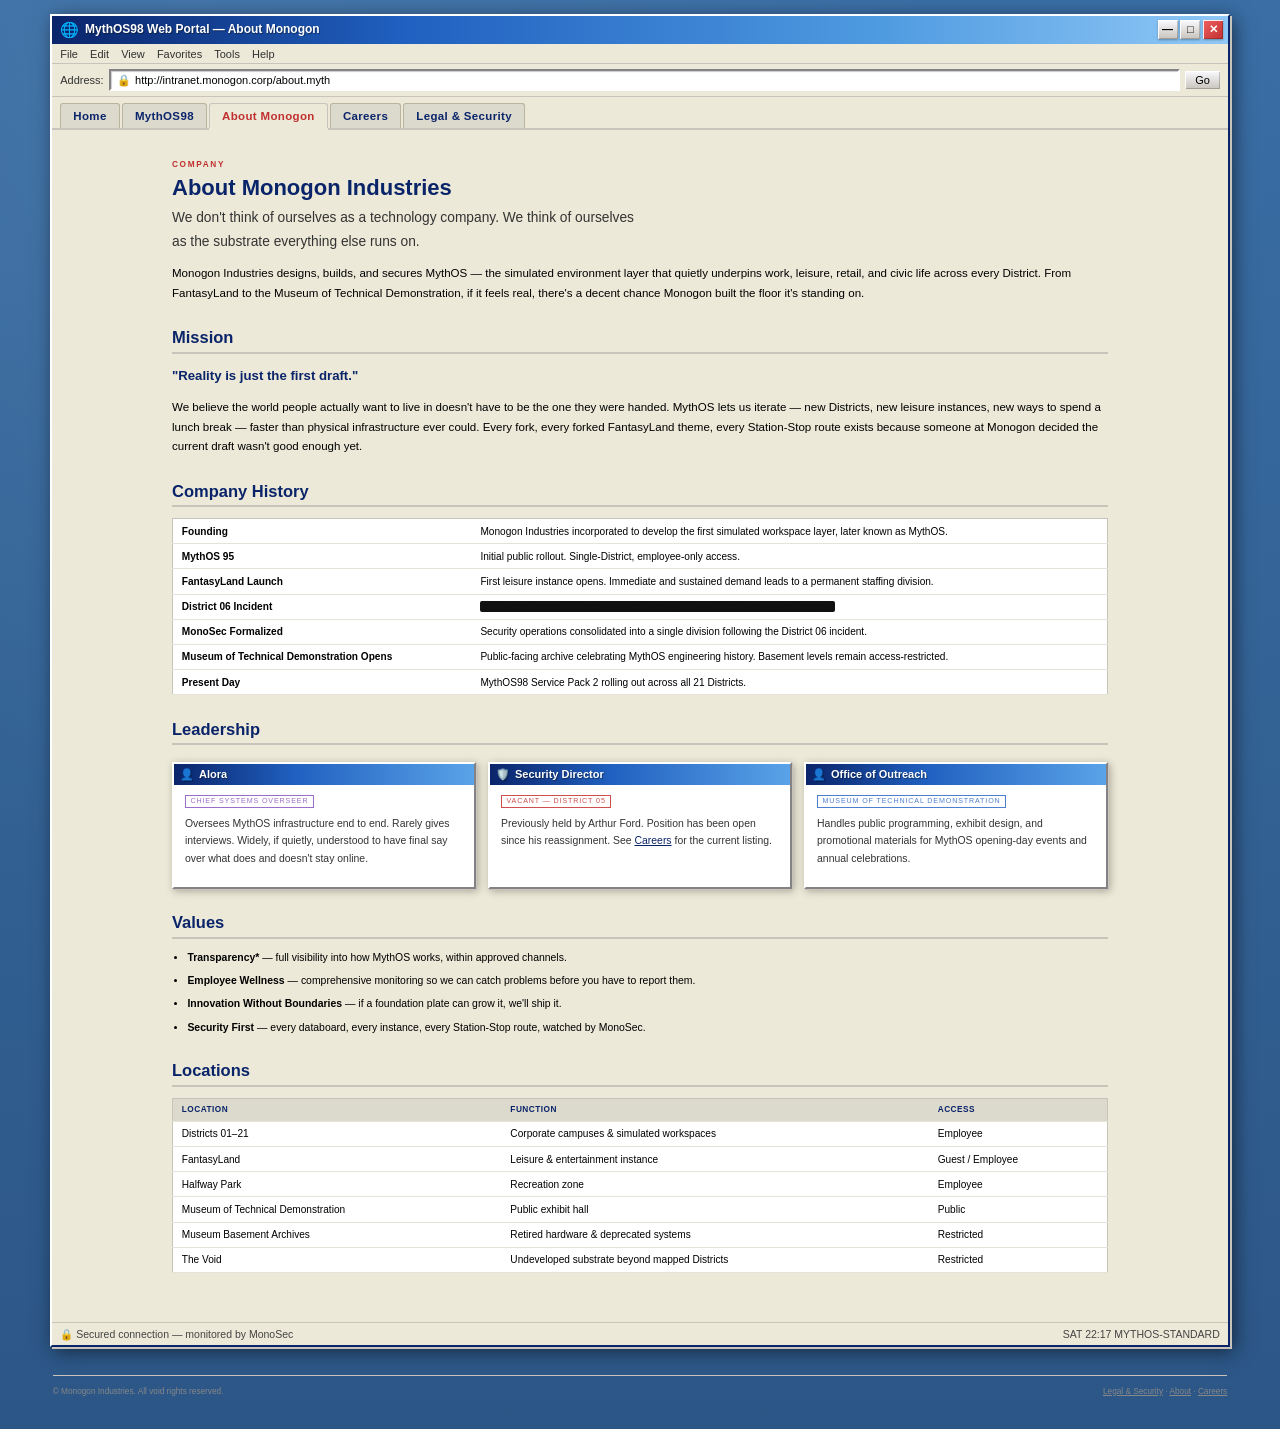
==== docs/about.html @ 201393cd "initial commit" ====
<!DOCTYPE html>
<html lang="en" data-theme="myth98">
<head>
  <meta charset="UTF-8">
  <meta name="viewport" content="width=device-width, initial-scale=1.0">
  <title>About // Monogon Industries</title>
  <meta name="description" content="About Monogon Industries — company history, leadership, values, and locations.">
  <link rel="icon" type="image/x-icon" href="favicon.ico">
  <link rel="stylesheet" href="css/style.css">
</head>
<body>
  <div class="os-window">

    <div class="myth98-titlebar">
      <span class="myth98-titlebar-icon">&#127760;</span>
      <span class="myth98-titlebar-text">MythOS98 Web Portal — About Monogon</span>
      <div class="myth98-titlebar-buttons" aria-hidden="true">
        <span class="myth98-btn">&#x2014;</span>
        <span class="myth98-btn">&#x25A1;</span>
        <span class="myth98-btn myth98-btn-close">&#x2715;</span>
      </div>
    </div>

    <div class="menu-bar" aria-hidden="true">
      <span>File</span><span>Edit</span><span>View</span><span>Favorites</span><span>Tools</span><span>Help</span>
    </div>

    <div class="address-bar">
      <span class="address-bar-label">Address:</span>
      <div class="address-bar-field">
        <span class="lock">&#128274;</span>
        <span class="url">http://intranet.monogon.corp/about.myth</span>
      </div>
      <button class="address-bar-go" tabindex="-1" aria-hidden="true">Go</button>
    </div>

    <nav class="site-nav">
      <a href="index.html">Home</a>
      <a href="mythos98.html">MythOS98</a>
      <a href="about.html" class="active">About Monogon</a>
      <a href="careers.html">Careers</a>
      <a href="legal.html">Legal &amp; Security</a>
    </nav>

    <div class="os-content">
      <div class="page-inner">

        <span class="eyebrow">Company</span>
        <h1>About Monogon Industries</h1>
        <p class="lede">We don't think of ourselves as a technology company. We think of ourselves as the substrate everything else runs on.</p>
        <p>Monogon Industries designs, builds, and secures MythOS — the simulated environment layer that quietly underpins work, leisure, retail, and civic life across every District. From FantasyLand to the Museum of Technical Demonstration, if it feels real, there's a decent chance Monogon built the floor it's standing on.</p>

        <h2>Mission</h2>
        <p style="font-size:1.2rem;color:#0A246A;font-weight:bold;">"Reality is just the first draft."</p>
        <p>We believe the world people actually want to live in doesn't have to be the one they were handed. MythOS lets us iterate — new Districts, new leisure instances, new ways to spend a lunch break — faster than physical infrastructure ever could. Every fork, every forked FantasyLand theme, every Station-Stop route exists because someone at Monogon decided the current draft wasn't good enough yet.</p>

        <h2>Company History</h2>
        <table class="data-table">
          <tbody>
            <tr><td style="white-space:nowrap;font-weight:bold;">Founding</td><td>Monogon Industries incorporated to develop the first simulated workspace layer, later known as MythOS.</td></tr>
            <tr><td style="white-space:nowrap;font-weight:bold;">MythOS 95</td><td>Initial public rollout. Single-District, employee-only access.</td></tr>
            <tr><td style="white-space:nowrap;font-weight:bold;">FantasyLand Launch</td><td>First leisure instance opens. Immediate and sustained demand leads to a permanent staffing division.</td></tr>
            <tr><td style="white-space:nowrap;font-weight:bold;">District 06 Incident</td><td><span class="redact">an internal research office vanishes overnight; MonoSec investigation ongoing</span></td></tr>
            <tr><td style="white-space:nowrap;font-weight:bold;">MonoSec Formalized</td><td>Security operations consolidated into a single division following the District 06 incident.</td></tr>
            <tr><td style="white-space:nowrap;font-weight:bold;">Museum of Technical Demonstration Opens</td><td>Public-facing archive celebrating MythOS engineering history. Basement levels remain access-restricted.</td></tr>
            <tr><td style="white-space:nowrap;font-weight:bold;">Present Day</td><td>MythOS98 Service Pack 2 rolling out across all 21 Districts.</td></tr>
          </tbody>
        </table>

        <h2>Leadership</h2>
        <div class="card-grid">
          <article class="tile">
            <div class="tile-titlebar"><span>&#128100;</span><span>Alora</span></div>
            <div class="tile-body">
              <span class="tile-tag" style="color:#9b6ec8;">Chief Systems Overseer</span>
              <p>Oversees MythOS infrastructure end to end. Rarely gives interviews. Widely, if quietly, understood to have final say over what does and doesn't stay online.</p>
            </div>
          </article>
          <article class="tile">
            <div class="tile-titlebar"><span>&#128737;&#65039;</span><span>Security Director</span></div>
            <div class="tile-body">
              <span class="tile-tag" style="color:#cf4e4e;">Vacant — District 05</span>
              <p>Previously held by Arthur Ford. Position has been open since his reassignment. See <a class="textlink" href="careers.html">Careers</a> for the current listing.</p>
            </div>
          </article>
          <article class="tile">
            <div class="tile-titlebar"><span>&#128100;</span><span>Office of Outreach</span></div>
            <div class="tile-body">
              <span class="tile-tag" style="color:#4e7fcf;">Museum of Technical Demonstration</span>
              <p>Handles public programming, exhibit design, and promotional materials for MythOS opening-day events and annual celebrations.</p>
            </div>
          </article>
        </div>

        <h2>Values</h2>
        <ul class="plain">
          <li><strong>Transparency*</strong> — full visibility into how MythOS works, within approved channels.</li>
          <li><strong>Employee Wellness</strong> — comprehensive monitoring so we can catch problems before you have to report them.</li>
          <li><strong>Innovation Without Boundaries</strong> — if a foundation plate can grow it, we'll ship it.</li>
          <li><strong>Security First</strong> — every databoard, every instance, every Station-Stop route, watched by MonoSec.</li>
        </ul>

        <h2>Locations</h2>
        <table class="data-table">
          <thead><tr><th>Location</th><th>Function</th><th>Access</th></tr></thead>
          <tbody>
            <tr><td>Districts 01–21</td><td>Corporate campuses &amp; simulated workspaces</td><td>Employee</td></tr>
            <tr><td>FantasyLand</td><td>Leisure &amp; entertainment instance</td><td>Guest / Employee</td></tr>
            <tr><td>Halfway Park</td><td>Recreation zone</td><td>Employee</td></tr>
            <tr><td>Museum of Technical Demonstration</td><td>Public exhibit hall</td><td>Public</td></tr>
            <tr><td>Museum Basement Archives</td><td>Retired hardware &amp; deprecated systems</td><td>Restricted</td></tr>
            <tr><td>The Void</td><td>Undeveloped substrate beyond mapped Districts</td><td>Restricted</td></tr>
          </tbody>
        </table>

      </div>
    </div>

    <div class="status-bar">
      <span class="status-item">&#128274; Secured connection — monitored by MonoSec</span>
      <span class="status-sep"></span>
      <span class="status-item" data-clock>MYTHOS-STANDARD</span>
    </div>

  </div>

  <footer style="max-width:var(--window-max-w);margin:0.75rem auto 0;padding:0 0.25rem;">
    <div class="legal-strip">
      <span>&copy; Monogon Industries. All void rights reserved.</span>
      <span>
        <a href="legal.html">Legal &amp; Security</a> ·
        <a href="about.html">About</a> ·
        <a href="careers.html">Careers</a>
      </span>
    </div>
  </footer>

  <script src="js/app.js"></script>
</body>
</html>
---- docs/css/style.css ----
/* ── Fonts ────────────────────────────────────────────────────── */
@font-face {
  font-family: 'Code Pro LC';
  src: url('../assets/Code Pro LC.otf') format('opentype');
  font-weight: normal;
  font-style: normal;
}

/* ── Reset & Base ─────────────────────────────────────────────── */
*, *::before, *::after { box-sizing: border-box; margin: 0; padding: 0; }

/* ── MythOS98 theme ───────────────────────────────────────────── */
:root {
  --bg:        #3A6EA5;
  --bg-alt:    #ECE9D8;
  --border:    #848284;
  --text:      #000000;
  --text-dim:  #6B6B6B;
  --accent:    #0A246A;
  --link:      #0A246A;
  --danger:    #C03030;
  --ok:        #2E7D32;

  --font-ui:   Tahoma, 'Trebuchet MS', 'MS Sans Serif', sans-serif;
  --font-body: 'Code Pro LC', monospace;

  --window-max-w: 1180px;
}

html { font-size: 11px; scroll-behavior: smooth; }

body {
  background: var(--bg);
  background-image:
    radial-gradient(circle at 15% 8%, rgba(255,255,255,0.06), transparent 45%),
    linear-gradient(180deg, #3A6EA5 0%, #2C5686 100%);
  color: var(--text);
  font-family: var(--font-ui);
  min-height: 100vh;
  padding: 1.25rem 1rem 3rem;
}

a { color: inherit; text-decoration: none; }

/* ── Utility ──────────────────────────────────────────────────── */
.hidden { display: none !important; }
.sr-only {
  position: absolute; width: 1px; height: 1px;
  clip: rect(0,0,0,0); overflow: hidden;
}

/* ───────────────────────────────────────────────────────────────
   WINDOW CHROME — the whole site lives inside one browser window
   ─────────────────────────────────────────────────────────────── */
.os-window {
  max-width: var(--window-max-w);
  margin: 0 auto;
  border: 2px solid;
  border-color: #FFFFFF #0A246A #0A246A #FFFFFF;
  box-shadow: 2px 2px 0 #C8C4BC, 4px 4px 18px rgba(0,0,0,0.55);
  background: var(--bg-alt);
}

.myth98-titlebar {
  display: flex;
  align-items: center;
  gap: 6px;
  padding: 4px 5px 5px 8px;
  background: linear-gradient(to right, #0A246A 0%, #2060C0 30%, #4E9AE0 70%, #90C8F6 100%);
  user-select: none;
}

.myth98-titlebar-icon { font-size: 15px; line-height: 1; }

.myth98-titlebar-text {
  flex: 1;
  min-width: 0;
  color: #FFFFFF;
  font-size: 12px;
  font-weight: bold;
  text-shadow: 1px 1px 1px rgba(0,0,0,0.4);
  white-space: nowrap;
  overflow: hidden;
  text-overflow: ellipsis;
}

.myth98-titlebar-buttons { display: flex; gap: 0.25rem; flex-shrink: 0; }

.myth98-btn {
  width: 20px;
  height: 19px;
  display: inline-flex;
  align-items: center;
  justify-content: center;
  background: linear-gradient(to bottom, #FAFAFF 0%, #C8C4BC 100%);
  border: none;
  color: #000;
  font-size: 11px;
  font-weight: bold;
  line-height: 1;
  cursor: default;
  box-shadow:
    inset 1px 1px 0 rgba(255,255,255,0.9),
    inset -1px -1px 0 rgba(0,0,0,0.2),
    0 1px 2px rgba(0,0,0,0.3);
}

.myth98-btn-close {
  background: linear-gradient(135deg, #F06060 0%, #C03030 100%);
  color: #FFFFFF;
}

/* Menu bar (decorative — File / Edit / View ...) */
.menu-bar {
  display: flex;
  gap: 1.1rem;
  padding: 0.35rem 0.75rem;
  background: var(--bg-alt);
  border-bottom: 1px solid #C8C4BC;
  font-size: 11px;
  color: #333;
  user-select: none;
}
.menu-bar span:hover { text-decoration: underline; cursor: default; }

/* Address bar */
.address-bar {
  display: flex;
  align-items: center;
  gap: 0.5rem;
  padding: 0.4rem 0.75rem;
  background: var(--bg-alt);
  border-bottom: 1px solid #C8C4BC;
}
.address-bar-label {
  font-size: 11px;
  color: #333;
  flex-shrink: 0;
}
.address-bar-field {
  flex: 1;
  display: flex;
  align-items: center;
  gap: 0.4rem;
  background: #FFFFFF;
  border: 2px solid;
  border-color: #848284 #FFFFFF #FFFFFF #848284;
  box-shadow: inset 1px 1px 1px rgba(0,0,0,0.2);
  padding: 0.25rem 0.5rem;
  font-size: 11px;
  color: #000;
  min-width: 0;
}
.address-bar-field .lock { flex-shrink: 0; }
.address-bar-field span.url { overflow: hidden; text-overflow: ellipsis; white-space: nowrap; }
.address-bar-go {
  flex-shrink: 0;
  background: linear-gradient(to bottom, #FAFAFF 0%, #C8C4BC 100%);
  border: none;
  padding: 0.3rem 0.9rem;
  font-size: 11px;
  font-family: var(--font-ui);
  box-shadow:
    inset 1px 1px 0 rgba(255,255,255,0.9),
    inset -1px -1px 0 rgba(0,0,0,0.2);
  cursor: default;
}

/* Nav — the actual functional navigation, styled as browser tabs */
.site-nav {
  display: flex;
  gap: 2px;
  padding: 0.6rem 0.75rem 0;
  background: var(--bg-alt);
  flex-wrap: wrap;
}
.site-nav a {
  display: inline-block;
  padding: 0.55rem 1.1rem 0.5rem;
  font-size: 11.5px;
  font-weight: bold;
  letter-spacing: 0.03em;
  color: #0A246A;
  background: #DCD9CD;
  border: 1px solid #B8B49E;
  border-bottom: none;
  border-radius: 3px 3px 0 0;
}
.site-nav a:hover { background: #E8E5D8; }
.site-nav a.active {
  background: var(--bg-alt);
  border-color: #C8C4BC;
  color: #C03030;
  box-shadow: 0 2px 0 var(--bg-alt);
  position: relative;
  z-index: 1;
}

/* ── Content shell ────────────────────────────────────────────── */
.os-content {
  background: var(--bg-alt);
  border-top: 2px solid #C8C4BC;
  min-height: 60vh;
}

.page-inner {
  max-width: 980px;
  margin: 0 auto;
  padding: 2.5rem 2rem 3rem;
}

/* Status bar footer */
.status-bar {
  display: flex;
  align-items: center;
  gap: 1.25rem;
  padding: 0.4rem 0.75rem;
  background: var(--bg-alt);
  border-top: 1px solid #C8C4BC;
  font-size: 10.5px;
  color: #444;
}
.status-bar .status-sep { flex: 1; }
.status-bar .status-item { display: flex; align-items: center; gap: 0.3rem; }

/* ── Logo / brand block used in hero + header ────────────────── */
.brand-row {
  display: flex;
  align-items: center;
  gap: 1rem;
}
.brand-row img { height: 46px; width: auto; opacity: 0.92; }

/* ── Typography ───────────────────────────────────────────────── */
h1, h2, h3 { font-family: var(--font-ui); color: #0A246A; }
h1 { font-size: 2rem; margin-bottom: 0.5rem; }
h2 { font-size: 1.5rem; margin: 2.25rem 0 1rem; padding-bottom: 0.4rem; border-bottom: 2px solid #C8C4BC; }
h3 { font-size: 1.15rem; margin-bottom: 0.5rem; }

p { line-height: 1.7; margin-bottom: 1rem; font-size: 1.05rem; }

.eyebrow {
  display: inline-block;
  font-size: 0.75rem;
  letter-spacing: 0.2em;
  text-transform: uppercase;
  color: #C03030;
  font-weight: bold;
  margin-bottom: 0.5rem;
}

.lede {
  font-size: 1.25rem;
  color: #333;
  max-width: 62ch;
}

a.textlink { color: var(--link); text-decoration: underline; }
a.textlink:hover { color: var(--danger); }

/* ── Hero ─────────────────────────────────────────────────────── */
.hero {
  display: flex;
  flex-wrap: wrap;
  gap: 2rem;
  align-items: center;
  padding: 1rem 0 2.5rem;
  border-bottom: 2px solid #C8C4BC;
  margin-bottom: 2rem;
}
.hero-copy { flex: 1 1 380px; }
.hero-art {
  flex: 0 0 auto;
  width: 220px;
  height: 220px;
  display: flex;
  align-items: center;
  justify-content: center;
  background:
    radial-gradient(circle, rgba(10,36,106,0.08) 0%, transparent 70%),
    var(--bg-alt);
  border: 1px solid #C8C4BC;
}
.hero-art img { width: 70%; filter: drop-shadow(0 4px 10px rgba(10,36,106,0.35)) invert(1); opacity: 0.85; }

.btn-row { display: flex; gap: 0.75rem; flex-wrap: wrap; margin-top: 1.5rem; }
.btn {
  display: inline-flex;
  align-items: center;
  gap: 0.4rem;
  padding: 0.6rem 1.3rem;
  font-family: var(--font-ui);
  font-size: 0.95rem;
  font-weight: bold;
  background: linear-gradient(to bottom, #FAFAFF 0%, #C8C4BC 100%);
  border: none;
  border-radius: 3px;
  color: #0A246A;
  cursor: pointer;
  box-shadow:
    inset 1px 1px 0 rgba(255,255,255,0.9),
    inset -1px -1px 0 rgba(0,0,0,0.2),
    0 1px 2px rgba(0,0,0,0.3);
}
.btn:hover { background: linear-gradient(to bottom, #FFFFFF 0%, #DDD8D0 100%); }
.btn-primary {
  background: linear-gradient(to bottom, #4E9AE0 0%, #0A246A 100%);
  color: #fff;
  text-shadow: 1px 1px 1px rgba(0,0,0,0.4);
}
.btn-primary:hover { background: linear-gradient(to bottom, #6AB0F2 0%, #12308A 100%); }
.btn[disabled], .btn.disabled {
  opacity: 0.55;
  cursor: default;
  pointer-events: none;
}

/* ── Cards / grid ─────────────────────────────────────────────── */
.card-grid {
  display: grid;
  grid-template-columns: repeat(auto-fill, minmax(260px, 1fr));
  gap: 1.1rem;
  margin: 1.5rem 0;
}

.tile {
  display: flex;
  flex-direction: column;
  border: 2px solid;
  border-color: #FFFFFF #848284 #848284 #FFFFFF;
  box-shadow: 1px 1px 0 #C8C4BC, 2px 2px 8px rgba(0,0,0,0.3);
  background: #fff;
  overflow: hidden;
}
.tile-titlebar {
  display: flex;
  align-items: center;
  gap: 5px;
  padding: 4px 6px;
  background: linear-gradient(to right, #0A246A 0%, #2060C0 40%, #5AA3E8 100%);
  color: #fff;
  font-size: 11px;
  font-weight: bold;
  text-shadow: 1px 1px 1px rgba(0,0,0,0.4);
}
.tile-body { padding: 0.9rem 1rem 1.1rem; flex: 1; display: flex; flex-direction: column; }
.tile-body p { font-size: 0.95rem; color: #333; margin-bottom: 0.6rem; flex: 1; }
.tile-tag {
  align-self: flex-start;
  font-size: 0.65rem;
  letter-spacing: 0.12em;
  text-transform: uppercase;
  border: 1px solid currentColor;
  padding: 0.15rem 0.4rem;
  margin-bottom: 0.6rem;
}

/* ── Ticker ───────────────────────────────────────────────────── */
.ticker-wrap {
  border: 1px solid #C8C4BC;
  background: #0A246A;
  overflow: hidden;
  margin: 1.5rem 0;
  white-space: nowrap;
}
.ticker-label {
  display: inline-block;
  background: #C03030;
  color: #fff;
  font-size: 0.72rem;
  font-weight: bold;
  letter-spacing: 0.1em;
  padding: 0.4rem 0.75rem;
  vertical-align: middle;
}
.ticker-track {
  display: inline-block;
  padding-left: 100%;
  animation: ticker 32s linear infinite;
  color: #DCEBFF;
  font-size: 0.85rem;
  vertical-align: middle;
}
.ticker-track span { margin-right: 3rem; }
@keyframes ticker {
  from { transform: translateX(0); }
  to   { transform: translateX(-100%); }
}
@media (prefers-reduced-motion: reduce) {
  .ticker-track { animation: none; padding-left: 0; }
}

/* ── Stat row ─────────────────────────────────────────────────── */
.stat-row {
  display: grid;
  grid-template-columns: repeat(auto-fit, minmax(160px, 1fr));
  gap: 1px;
  background: #C8C4BC;
  border: 1px solid #C8C4BC;
  margin: 1.5rem 0;
}
.stat {
  background: #fff;
  padding: 1rem;
  text-align: center;
}
.stat .num { font-size: 1.6rem; font-weight: bold; color: #0A246A; display: block; }
.stat .label { font-size: 0.72rem; letter-spacing: 0.06em; text-transform: uppercase; color: #666; }
.stat .foot { font-size: 0.65rem; color: #999; margin-top: 0.25rem; }

/* ── Table (jobs, sysreqs, changelog) ────────────────────────── */
table.data-table {
  width: 100%;
  border-collapse: collapse;
  margin: 1rem 0 1.5rem;
  background: #fff;
  border: 1px solid #C8C4BC;
  font-size: 0.92rem;
}
table.data-table th, table.data-table td {
  text-align: left;
  padding: 0.6rem 0.8rem;
  border-bottom: 1px solid #E5E2D8;
}
table.data-table th {
  background: #DCD9CD;
  color: #0A246A;
  font-size: 0.75rem;
  letter-spacing: 0.06em;
  text-transform: uppercase;
}
table.data-table tr.job-row { cursor: pointer; }
table.data-table tr.job-row:hover { background: #F3F6FC; }
table.data-table td.urgent { color: #C03030; font-weight: bold; }

/* ── Quote / pull-quote ───────────────────────────────────────── */
blockquote.pull {
  border-left: 4px solid #0A246A;
  background: #fff;
  padding: 1rem 1.25rem;
  margin: 1.25rem 0;
  font-style: italic;
  color: #333;
}
blockquote.pull footer {
  margin-top: 0.5rem;
  font-style: normal;
  font-size: 0.8rem;
  color: #888;
}

/* ── Notice / legal box ──────────────────────────────────────── */
.notice {
  border: 1px solid #C8C4BC;
  background: #fff;
  padding: 1.1rem 1.3rem;
  margin: 1.25rem 0;
}
.notice.warn { border-color: #E0B84E; background: #FFFBEA; }
.notice.danger { border-color: #C03030; background: #FFF2F2; }
.notice h3 { margin-bottom: 0.4rem; }
.notice small { color: #888; }

ol.clauses, ul.plain { margin: 0.5rem 0 1rem 1.4rem; }
ol.clauses li, ul.plain li { margin-bottom: 0.6rem; line-height: 1.6; font-size: 0.95rem; }

/* Redacted text look */
.redact {
  background: #111;
  color: #111;
  padding: 0 0.25em;
  border-radius: 2px;
  user-select: text;
}
.redact::selection { background: #111; color: #9fe89f; }

/* ── Footer legal strip ──────────────────────────────────────── */
.legal-strip {
  border-top: 1px solid #C8C4BC;
  margin-top: 2.5rem;
  padding-top: 1rem;
  font-size: 0.75rem;
  color: #888;
  display: flex;
  justify-content: space-between;
  flex-wrap: wrap;
  gap: 0.5rem;
}
.legal-strip a { color: #888; text-decoration: underline; }
.legal-strip a:hover { color: #C03030; }

/* ── Modal (job listing detail) ─────────────────────────────── */
.modal {
  position: fixed;
  inset: 0;
  z-index: 200;
  display: flex;
  align-items: center;
  justify-content: center;
  padding: 1.5rem;
}
.modal-backdrop {
  position: absolute;
  inset: 0;
  background: rgba(0,0,0,0.55);
  backdrop-filter: blur(2px);
}
.modal-frame {
  position: relative;
  z-index: 1;
  width: min(560px, 100%);
  max-height: 88vh;
  display: flex;
  flex-direction: column;
  border: 2px solid;
  border-color: #FFFFFF #0A246A #0A246A #FFFFFF;
  box-shadow: 2px 2px 0 #C8C4BC, 4px 4px 14px rgba(0,0,0,0.65);
  background: var(--bg-alt);
  animation: fadeIn 0.18s ease forwards;
}
@keyframes fadeIn {
  from { opacity: 0; transform: scale(0.97) translateY(6px); }
  to   { opacity: 1; transform: scale(1)    translateY(0); }
}
.modal-body-scroll { padding: 1.4rem 1.6rem 1.6rem; overflow-y: auto; }
.modal-body-scroll h3 { margin-bottom: 0.75rem; }
.modal-body-scroll p { font-size: 0.95rem; }

/* ── Responsive ───────────────────────────────────────────────── */
@media (max-width: 640px) {
  html { font-size: 10px; }
  .page-inner { padding: 1.75rem 1.25rem 2.5rem; }
  .address-bar-label { display: none; }
  .hero { flex-direction: column; align-items: flex-start; }
  .hero-art { width: 100%; height: 160px; }
}
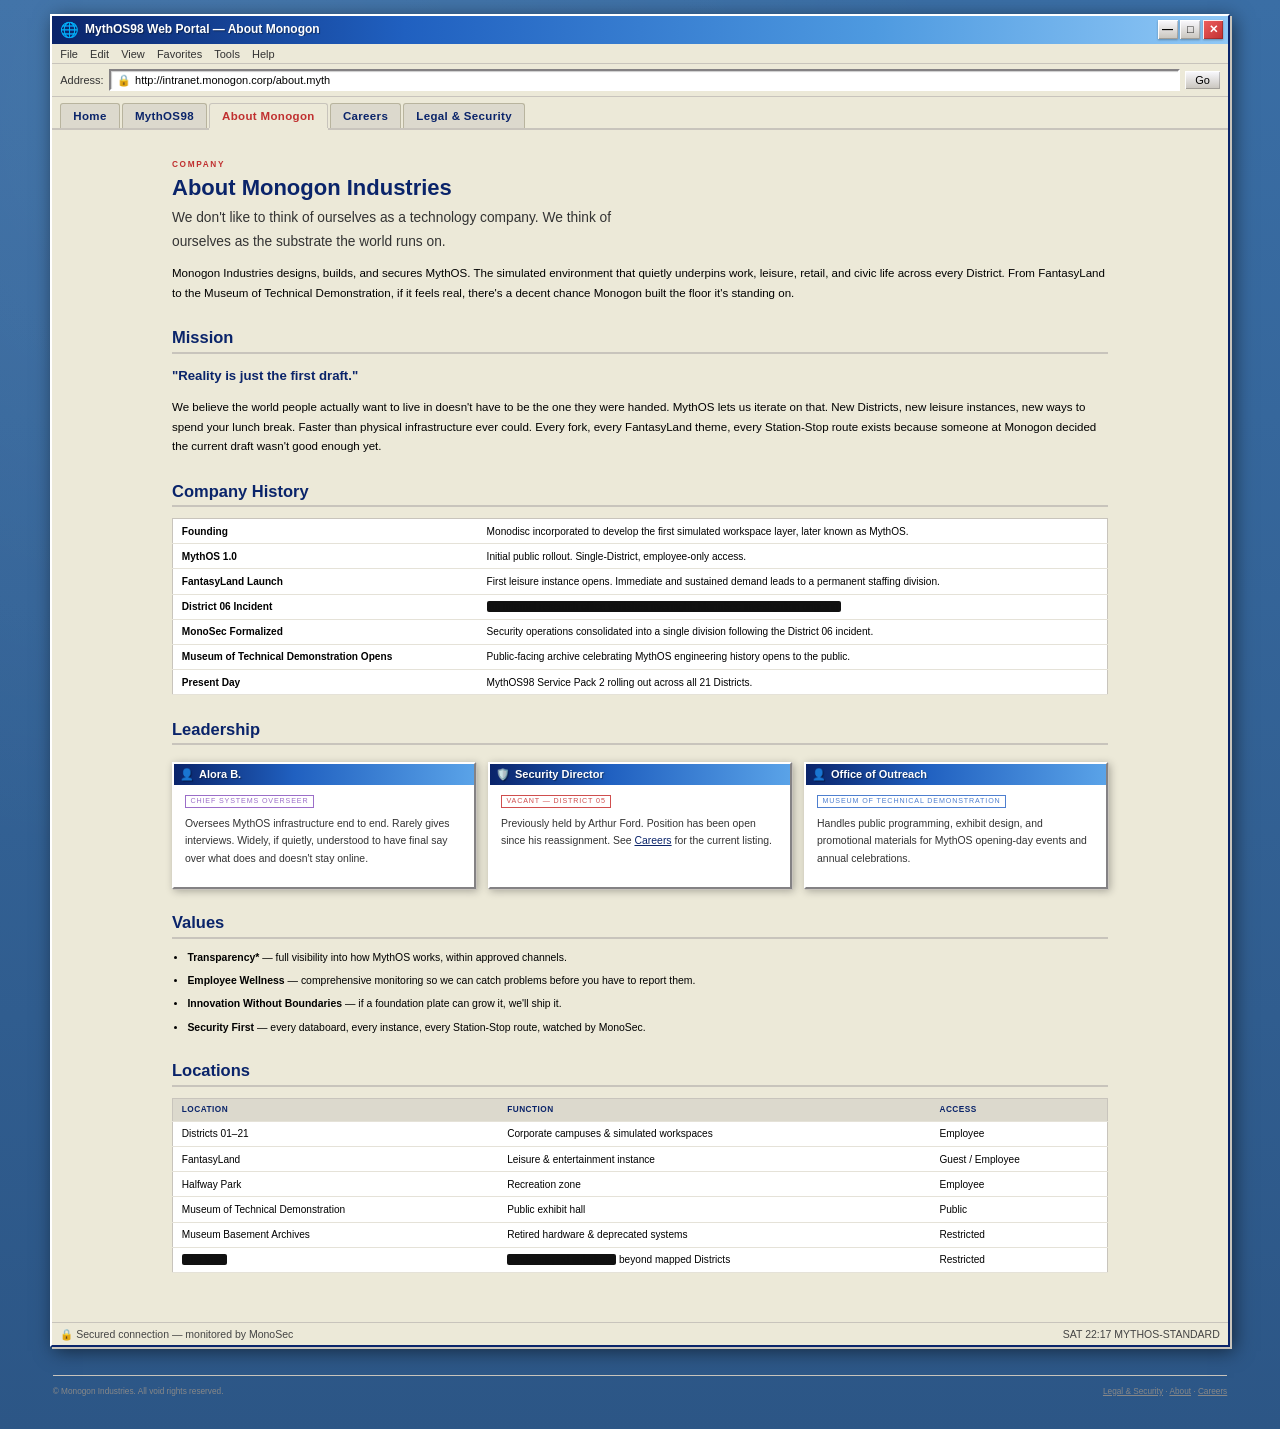
==== commit ca3ec5f3: "Push revised config" ====
--- a/docs/about.html
+++ b/docs/about.html
@@ -47,22 +47,22 @@
 
         <span class="eyebrow">Company</span>
         <h1>About Monogon Industries</h1>
-        <p class="lede">We don't think of ourselves as a technology company. We think of ourselves as the substrate everything else runs on.</p>
-        <p>Monogon Industries designs, builds, and secures MythOS — the simulated environment layer that quietly underpins work, leisure, retail, and civic life across every District. From FantasyLand to the Museum of Technical Demonstration, if it feels real, there's a decent chance Monogon built the floor it's standing on.</p>
+        <p class="lede">We don't like to think of ourselves as a technology company. We think of ourselves as the substrate the world runs on.</p>
+        <p>Monogon Industries designs, builds, and secures MythOS. The simulated environment that quietly underpins work, leisure, retail, and civic life across every District. From FantasyLand to the Museum of Technical Demonstration, if it feels real, there's a decent chance Monogon built the floor it's standing on.</p>
 
         <h2>Mission</h2>
         <p style="font-size:1.2rem;color:#0A246A;font-weight:bold;">"Reality is just the first draft."</p>
-        <p>We believe the world people actually want to live in doesn't have to be the one they were handed. MythOS lets us iterate — new Districts, new leisure instances, new ways to spend a lunch break — faster than physical infrastructure ever could. Every fork, every forked FantasyLand theme, every Station-Stop route exists because someone at Monogon decided the current draft wasn't good enough yet.</p>
+        <p>We believe the world people actually want to live in doesn't have to be the one they were handed. MythOS lets us iterate on that. New Districts, new leisure instances, new ways to spend your lunch break. Faster than physical infrastructure ever could. Every fork, every FantasyLand theme, every Station-Stop route exists because someone at Monogon decided the current draft wasn't good enough yet.</p>
 
         <h2>Company History</h2>
         <table class="data-table">
           <tbody>
-            <tr><td style="white-space:nowrap;font-weight:bold;">Founding</td><td>Monogon Industries incorporated to develop the first simulated workspace layer, later known as MythOS.</td></tr>
-            <tr><td style="white-space:nowrap;font-weight:bold;">MythOS 95</td><td>Initial public rollout. Single-District, employee-only access.</td></tr>
+            <tr><td style="white-space:nowrap;font-weight:bold;">Founding</td><td>Monodisc incorporated to develop the first simulated workspace layer, later known as MythOS.</td></tr>
+            <tr><td style="white-space:nowrap;font-weight:bold;">MythOS 1.0</td><td>Initial public rollout. Single-District, employee-only access.</td></tr>
             <tr><td style="white-space:nowrap;font-weight:bold;">FantasyLand Launch</td><td>First leisure instance opens. Immediate and sustained demand leads to a permanent staffing division.</td></tr>
             <tr><td style="white-space:nowrap;font-weight:bold;">District 06 Incident</td><td><span class="redact">an internal research office vanishes overnight; MonoSec investigation ongoing</span></td></tr>
             <tr><td style="white-space:nowrap;font-weight:bold;">MonoSec Formalized</td><td>Security operations consolidated into a single division following the District 06 incident.</td></tr>
-            <tr><td style="white-space:nowrap;font-weight:bold;">Museum of Technical Demonstration Opens</td><td>Public-facing archive celebrating MythOS engineering history. Basement levels remain access-restricted.</td></tr>
+            <tr><td style="white-space:nowrap;font-weight:bold;">Museum of Technical Demonstration Opens</td><td>Public-facing archive celebrating MythOS engineering history opens to the public.</td></tr>
             <tr><td style="white-space:nowrap;font-weight:bold;">Present Day</td><td>MythOS98 Service Pack 2 rolling out across all 21 Districts.</td></tr>
           </tbody>
         </table>
@@ -70,7 +70,7 @@
         <h2>Leadership</h2>
         <div class="card-grid">
           <article class="tile">
-            <div class="tile-titlebar"><span>&#128100;</span><span>Alora</span></div>
+            <div class="tile-titlebar"><span>&#128100;</span><span>Alora B.</span></div>
             <div class="tile-body">
               <span class="tile-tag" style="color:#9b6ec8;">Chief Systems Overseer</span>
               <p>Oversees MythOS infrastructure end to end. Rarely gives interviews. Widely, if quietly, understood to have final say over what does and doesn't stay online.</p>
@@ -109,7 +109,7 @@
             <tr><td>Halfway Park</td><td>Recreation zone</td><td>Employee</td></tr>
             <tr><td>Museum of Technical Demonstration</td><td>Public exhibit hall</td><td>Public</td></tr>
             <tr><td>Museum Basement Archives</td><td>Retired hardware &amp; deprecated systems</td><td>Restricted</td></tr>
-            <tr><td>The Void</td><td>Undeveloped substrate beyond mapped Districts</td><td>Restricted</td></tr>
+            <tr><td><span class="redact">The Void</span></td><td><span class="redact">Undeveloped substrate</span> beyond mapped Districts</td><td>Restricted</td></tr>
           </tbody>
         </table>
 
--- a/docs/css/style.css
+++ b/docs/css/style.css
@@ -169,6 +169,7 @@
 /* Nav — the actual functional navigation, styled as browser tabs */
 .site-nav {
   display: flex;
+  align-items: center;
   gap: 2px;
   padding: 0.6rem 0.75rem 0;
   background: var(--bg-alt);
@@ -229,7 +230,7 @@
   align-items: center;
   gap: 1rem;
 }
-.brand-row img { height: 46px; width: auto; opacity: 0.92; }
+.brand-row img { height: 128px; width: auto; opacity: 0.92; }
 
 /* ── Typography ───────────────────────────────────────────────── */
 h1, h2, h3 { font-family: var(--font-ui); color: #0A246A; }
@@ -271,17 +272,16 @@
 .hero-copy { flex: 1 1 380px; }
 .hero-art {
   flex: 0 0 auto;
-  width: 220px;
-  height: 220px;
+  width: 320px;
+  aspect-ratio: 1000 / 458;
   display: flex;
   align-items: center;
   justify-content: center;
   background:
     radial-gradient(circle, rgba(10,36,106,0.08) 0%, transparent 70%),
     var(--bg-alt);
-  border: 1px solid #C8C4BC;
-}
-.hero-art img { width: 70%; filter: drop-shadow(0 4px 10px rgba(10,36,106,0.35)) invert(1); opacity: 0.85; }
+}
+.hero-art img { width: 100%; filter: drop-shadow(0 4px 10px rgba(10,36,106,0.35)) ; opacity: 0.90; }
 
 .btn-row { display: flex; gap: 0.75rem; flex-wrap: wrap; margin-top: 1.5rem; }
 .btn {
@@ -355,6 +355,96 @@
   margin-bottom: 0.6rem;
 }
 
+/* ── Glitch tile (MineDive — unlisted, "hacked in") ─────────────── */
+.tile.tile-glitch {
+  position: relative;
+  opacity: 0;
+  border-color: var(--danger) #7a1f1f #7a1f1f var(--danger);
+  animation: glitch-flicker 10s infinite;
+}
+.tile.tile-glitch .tile-titlebar {
+  background: linear-gradient(to right, #7a1f1f 0%, #C03030 40%, #e86a6a 100%);
+}
+.tile.tile-glitch::after {
+  content: "";
+  position: absolute;
+  inset: 0;
+  pointer-events: none;
+  background: repeating-linear-gradient(
+    to bottom,
+    rgba(0,0,0,0.08) 0px,
+    rgba(0,0,0,0.08) 1px,
+    transparent 1px,
+    transparent 3px
+  );
+  mix-blend-mode: multiply;
+  opacity: 0;
+  animation: glitch-scan 10s infinite;
+}
+/* Mostly not there. Briefly glitches into view, holds, then glitches back out. */
+@keyframes glitch-flicker {
+  0%, 39%   { opacity: 0; transform: translate(0,0); filter: none; }
+  40%       { opacity: 0.15; transform: translate(-4px, 1px); filter: hue-rotate(40deg) saturate(3); }
+  40.5%     { opacity: 0;    transform: translate(3px, -1px); }
+  41%       { opacity: 0.3;  transform: translate(2px, 2px) skewX(3deg); }
+  41.5%     { opacity: 0; }
+  43%       { opacity: 0.6; }
+  43.5%     { opacity: 0; }
+  45%, 70%  { opacity: 1;    transform: translate(0,0); filter: none; }
+  71%       { opacity: 0.25; transform: translate(3px, -2px); }
+  71.5%     { opacity: 1; }
+  73%       { opacity: 0.1;  transform: translate(-3px, 1px); }
+  73.5%     { opacity: 0.8; }
+  75%, 100% { opacity: 0;    transform: translate(0,0); filter: none; }
+}
+@keyframes glitch-scan {
+  0%, 39%, 46%, 70%, 76%, 100% { opacity: 0; }
+  40%, 45%, 71%, 75%           { opacity: 1; }
+}
+.glitch-text { position: relative; display: inline-block; }
+.glitch-text::before,
+.glitch-text::after {
+  content: attr(data-text);
+  position: absolute;
+  left: 0;
+  top: 0;
+  width: 100%;
+  overflow: hidden;
+  background: transparent;
+}
+.glitch-text::before {
+  color: #0ff;
+  left: 2px;
+  clip-path: polygon(0 0, 100% 0, 100% 45%, 0 45%);
+  animation: glitch-slice-1 2.4s infinite linear alternate-reverse;
+}
+.glitch-text::after {
+  color: #f0f;
+  left: -2px;
+  clip-path: polygon(0 55%, 100% 55%, 100% 100%, 0 100%);
+  animation: glitch-slice-2 2.9s infinite linear alternate-reverse;
+}
+@keyframes glitch-slice-1 {
+  0%   { transform: translate(0,0); }
+  20%  { transform: translate(-2px,-1px); }
+  40%  { transform: translate(2px,1px); }
+  60%  { transform: translate(-1px,1px); }
+  80%  { transform: translate(1px,-1px); }
+  100% { transform: translate(0,0); }
+}
+@keyframes glitch-slice-2 {
+  0%   { transform: translate(0,0); }
+  25%  { transform: translate(2px,1px); }
+  50%  { transform: translate(-2px,-1px); }
+  75%  { transform: translate(1px,-1px); }
+  100% { transform: translate(0,0); }
+}
+@media (prefers-reduced-motion: reduce) {
+  .tile.tile-glitch { animation: none; opacity: 1; }
+  .tile.tile-glitch::after { animation: none; opacity: 0; }
+  .glitch-text::before, .glitch-text::after { animation: none; opacity: 0; }
+}
+
 /* ── Ticker ───────────────────────────────────────────────────── */
 .ticker-wrap {
   border: 1px solid #C8C4BC;
@@ -532,5 +622,5 @@
   .page-inner { padding: 1.75rem 1.25rem 2.5rem; }
   .address-bar-label { display: none; }
   .hero { flex-direction: column; align-items: flex-start; }
-  .hero-art { width: 100%; height: 160px; }
-}
+  .hero-art { width: 100%; aspect-ratio: 1000 / 458; }
+}
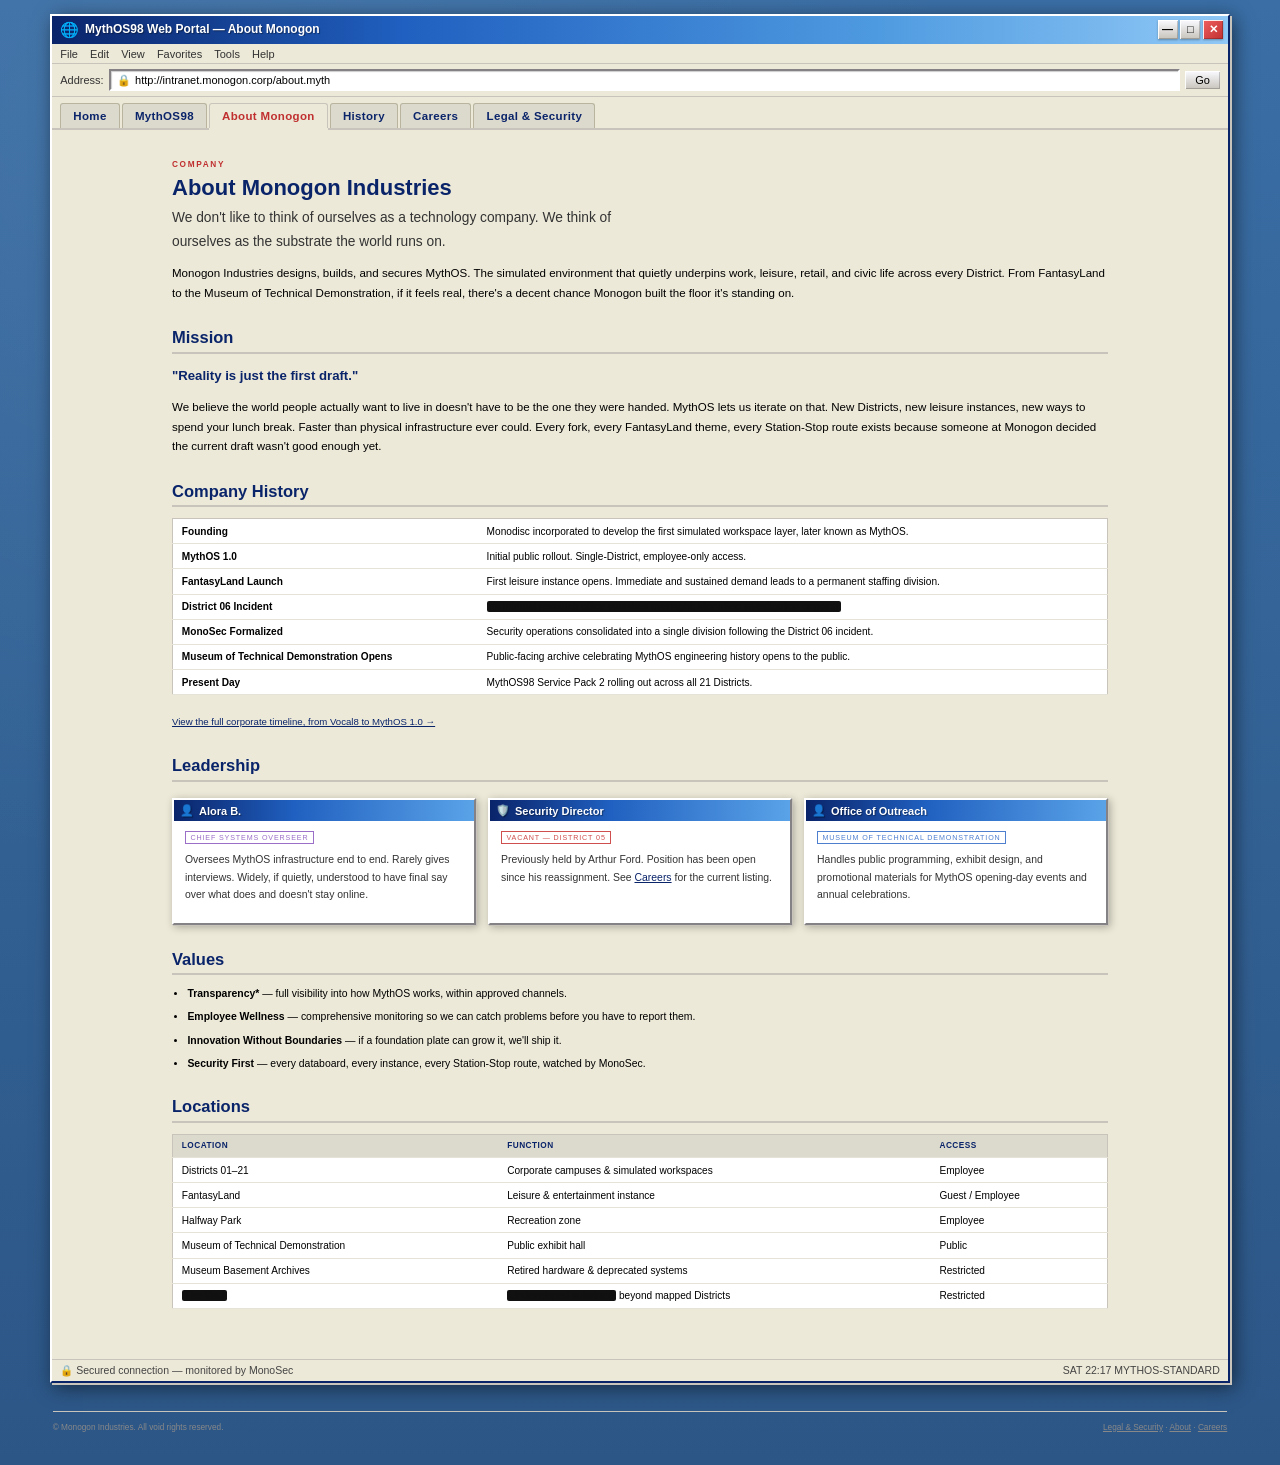
==== commit a730b912: "Add timeline" ====
--- a/docs/about.html
+++ b/docs/about.html
@@ -38,6 +38,7 @@
       <a href="index.html">Home</a>
       <a href="mythos98.html">MythOS98</a>
       <a href="about.html" class="active">About Monogon</a>
+      <a href="history.html">History</a>
       <a href="careers.html">Careers</a>
       <a href="legal.html">Legal &amp; Security</a>
     </nav>
@@ -66,6 +67,7 @@
             <tr><td style="white-space:nowrap;font-weight:bold;">Present Day</td><td>MythOS98 Service Pack 2 rolling out across all 21 Districts.</td></tr>
           </tbody>
         </table>
+        <p><small><a class="textlink" href="history.html">View the full corporate timeline, from Vocal8 to MythOS 1.0 &rarr;</a></small></p>
 
         <h2>Leadership</h2>
         <div class="card-grid">
--- a/docs/css/style.css
+++ b/docs/css/style.css
@@ -616,6 +616,179 @@
 .modal-body-scroll h3 { margin-bottom: 0.75rem; }
 .modal-body-scroll p { font-size: 0.95rem; }
 
+/* ── Timeline (History page) ─────────────────────────────────── */
+.timeline-meta {
+  display: flex;
+  justify-content: space-between;
+  align-items: flex-end;
+  flex-wrap: wrap;
+  gap: 1rem;
+  margin: -0.5rem 0 1.5rem;
+}
+.timeline-meta .founded {
+  font-family: var(--font-body);
+  font-size: 0.82rem;
+  line-height: 1.6;
+  color: var(--text-dim);
+  text-align: right;
+}
+
+.era-legend {
+  display: flex;
+  gap: 1.25rem;
+  flex-wrap: wrap;
+  padding: 0.6rem 0.9rem;
+  margin-bottom: 2rem;
+  background: #fff;
+  border: 1px solid #C8C4BC;
+}
+.era-legend span {
+  display: inline-flex;
+  align-items: center;
+  gap: 0.4rem;
+  font-size: 0.75rem;
+  color: #444;
+}
+.era-legend .swatch {
+  width: 9px;
+  height: 9px;
+  border-radius: 1px;
+  display: inline-block;
+  box-shadow: 0 0 0 1px rgba(0,0,0,0.25);
+}
+
+.timeline {
+  position: relative;
+  margin: 0 0 2rem;
+}
+.timeline .spine {
+  position: absolute;
+  left: 84px;
+  top: 6px;
+  bottom: 6px;
+  width: 2px;
+  background: #C8C4BC;
+}
+
+.timeline-era-label {
+  position: relative;
+  display: flex;
+  align-items: center;
+  gap: 0.75rem;
+  margin: 2.25rem 0 1rem;
+}
+.timeline-era-label:first-child { margin-top: 0; }
+.timeline-era-label .tag {
+  font-size: 0.68rem;
+  font-weight: bold;
+  letter-spacing: 0.1em;
+  text-transform: uppercase;
+  border: 1px solid currentColor;
+  padding: 0.2rem 0.5rem;
+  background: #fff;
+}
+.timeline-era-label .range {
+  font-family: var(--font-body);
+  font-size: 0.75rem;
+  color: var(--text-dim);
+  white-space: nowrap;
+}
+.timeline-era-label::after {
+  content: "";
+  flex: 1;
+  height: 1px;
+  background: #C8C4BC;
+}
+
+.timeline-entry {
+  position: relative;
+  display: grid;
+  grid-template-columns: 76px 20px 1fr;
+  padding-bottom: 1rem;
+}
+.timeline-entry .t-year {
+  font-family: var(--font-body);
+  font-size: 0.78rem;
+  color: var(--text-dim);
+  text-align: right;
+  padding-top: 0.55rem;
+  white-space: nowrap;
+}
+.timeline-entry .t-connector { position: relative; }
+.timeline-entry .t-dot {
+  position: absolute;
+  left: 6px;
+  top: 0.8rem;
+  width: 9px;
+  height: 9px;
+  border-radius: 50%;
+  background: var(--dot, var(--accent));
+  box-shadow: 0 0 0 2px var(--bg-alt);
+}
+.timeline-entry .t-body {
+  background: #fff;
+  border: 1px solid #C8C4BC;
+  border-left: 4px solid var(--dot, var(--accent));
+  box-shadow: 1px 1px 0 #C8C4BC;
+  padding: 0.65rem 0.9rem 0.75rem;
+}
+.timeline-entry.milestone .t-year { font-weight: bold; color: var(--text); }
+.timeline-entry.milestone .t-dot { width: 11px; height: 11px; left: 5px; top: 0.75rem; }
+.timeline-entry.milestone .t-body { border-left-width: 6px; }
+.timeline-entry h4 {
+  font-family: var(--font-ui);
+  font-size: 0.92rem;
+  font-weight: bold;
+  color: var(--accent);
+  margin-bottom: 0.25rem;
+}
+.timeline-entry.milestone h4 { font-size: 1.02rem; }
+.timeline-entry p {
+  font-size: 0.86rem;
+  line-height: 1.55;
+  color: #333;
+  margin-bottom: 0;
+}
+
+.timeline-finale {
+  position: relative;
+  display: grid;
+  grid-template-columns: 76px 20px 1fr;
+  margin-top: 0.5rem;
+}
+.timeline-finale .t-year {
+  font-family: var(--font-body);
+  font-weight: bold;
+  font-size: 0.85rem;
+  color: #0A246A;
+  text-align: right;
+  padding-top: 0.2rem;
+  white-space: nowrap;
+}
+.timeline-finale .t-connector { position: relative; }
+.timeline-finale .t-dot {
+  position: absolute;
+  left: 4px;
+  top: 0.3rem;
+  width: 13px;
+  height: 13px;
+  border-radius: 50%;
+  background: linear-gradient(135deg, #C03030, #9b6ec8);
+  box-shadow: 0 0 0 2px var(--bg-alt);
+}
+.timeline-finale .tile { max-width: 460px; }
+.timeline-finale .tile-titlebar {
+  background: linear-gradient(to right, #7a1f7a 0%, #9b6ec8 60%, #c94f8a 100%);
+}
+
+@media (max-width: 640px) {
+  .timeline .spine { left: 46px; }
+  .timeline-entry, .timeline-finale { grid-template-columns: 40px 18px 1fr; }
+  .timeline-entry .t-year, .timeline-finale .t-year { font-size: 0.68rem; }
+  .timeline-entry .t-dot { left: 5px; }
+  .timeline-finale .t-dot { left: 3px; }
+}
+
 /* ── Responsive ───────────────────────────────────────────────── */
 @media (max-width: 640px) {
   html { font-size: 10px; }
